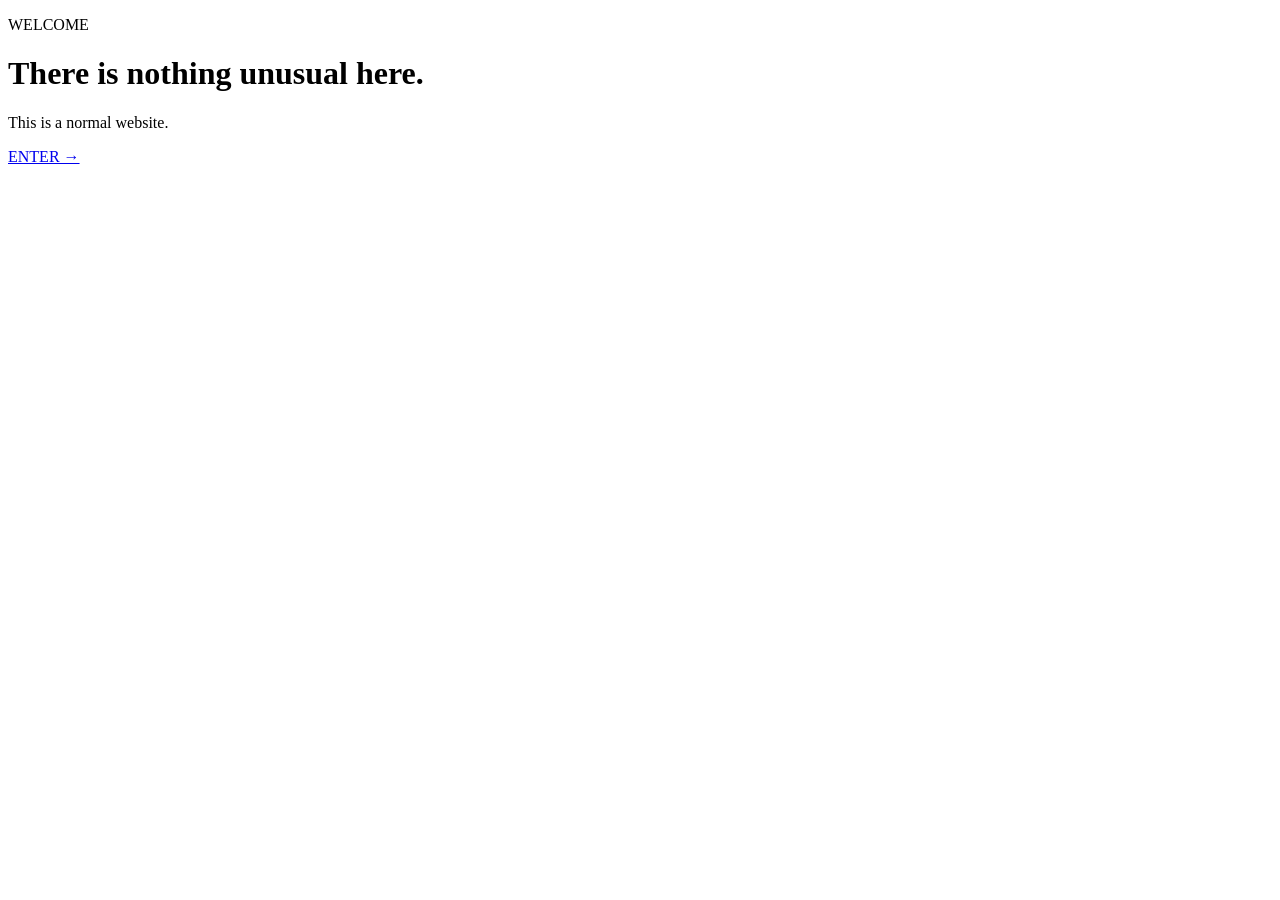
==== index.html @ 595df05b "Create index.html" ====
<!DOCTYPE html>
<html lang="en">
<head>
    <meta charset="UTF-8">
    <meta name="viewport" content="width=device-width, initial-scale=1.0">
    <title>Welcome</title>
</head>

<body>

    <main>
        <p>WELCOME</p>

        <h1>There is nothing unusual here.</h1>

        <p>
            This is a normal website.
        </p>

        <a href="./welcome.html">
            ENTER →
        </a>
    </main>

</body>
</html>
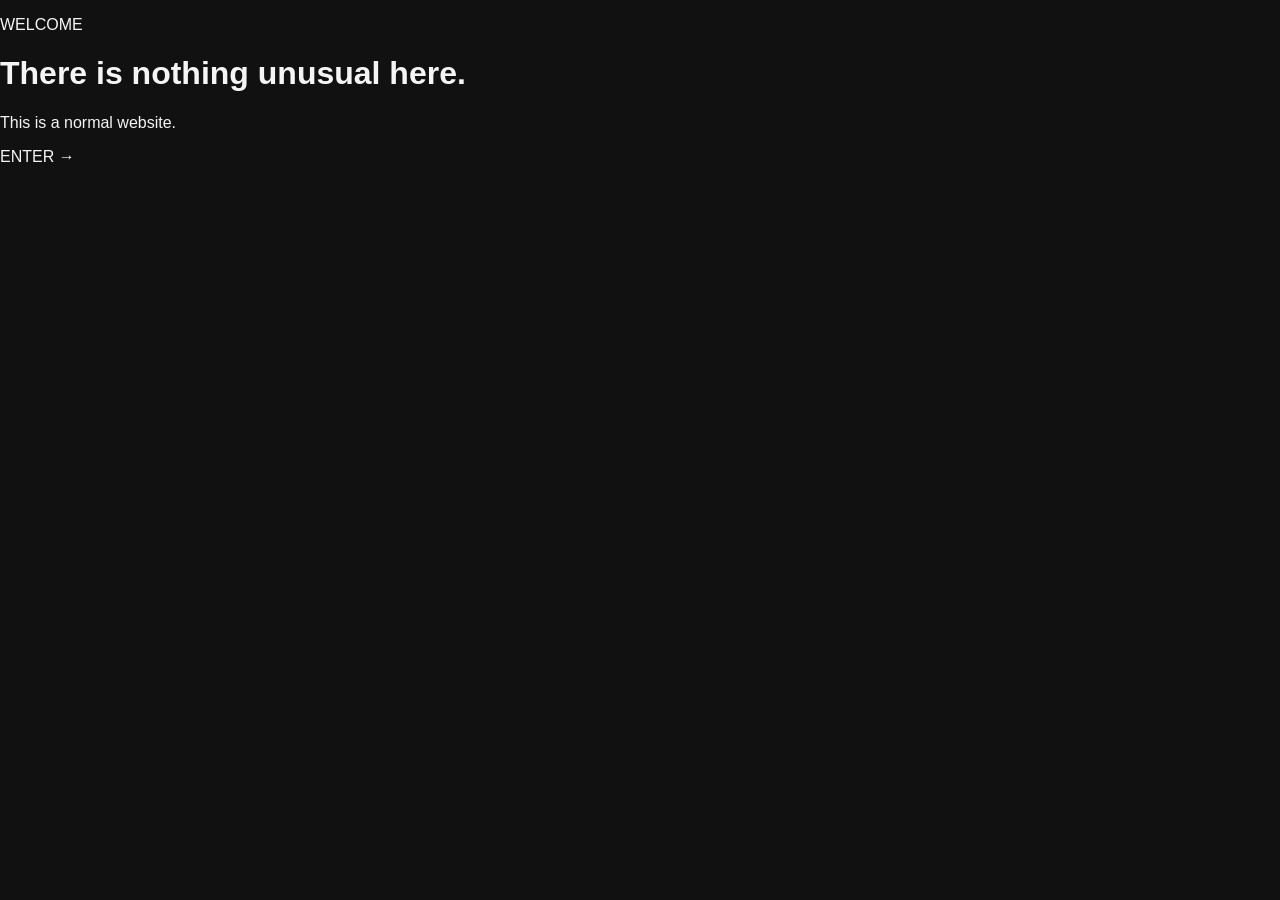
==== commit b3f79c3a: "Update index.html" ====
--- a/index.html
+++ b/index.html
@@ -4,6 +4,8 @@
     <meta charset="UTF-8">
     <meta name="viewport" content="width=device-width, initial-scale=1.0">
     <title>Welcome</title>
+
+    <link rel="stylesheet" href="./assets/css/styles.css">
 </head>
 
 <body>
--- a/assets/css/styles.css
+++ b/assets/css/styles.css
@@ -0,0 +1,166 @@
+* {
+    box-sizing: border-box;
+}
+
+html {
+    scroll-behavior: smooth;
+}
+
+body {
+    margin: 0;
+    background: #111;
+    color: #f5f5f5;
+    font-family: Arial, Helvetica, sans-serif;
+}
+
+a {
+    color: #f5f5f5;
+    text-decoration: none;
+}
+
+a:hover {
+    text-decoration: underline;
+}
+
+
+.landing {
+    min-height: 100vh;
+    padding: 10vw;
+    display: flex;
+    flex-direction: column;
+    justify-content: center;
+}
+
+.landing h1 {
+    max-width: 900px;
+    font-size: 7vw;
+    line-height: 0.95;
+    margin: 20px 0;
+    letter-spacing: -0.05em;
+}
+
+.small-text {
+    font-size: 0.8rem;
+    letter-spacing: 0.15em;
+    text-transform: uppercase;
+}
+
+.description {
+    font-size: 1.1rem;
+    max-width: 500px;
+    line-height: 1.6;
+}
+
+.main-link {
+    margin-top: 60px;
+    width: fit-content;
+    font-size: 1rem;
+    letter-spacing: 0.1em;
+}
+
+
+.site-header {
+    display: flex;
+    justify-content: space-between;
+    padding: 30px 5vw;
+    border-bottom: 1px solid #444;
+    font-size: 0.75rem;
+    letter-spacing: 0.1em;
+}
+
+
+.welcome-page {
+    min-height: 85vh;
+    padding: 8vw 10vw;
+}
+
+.welcome-page h1 {
+    font-size: 8vw;
+    line-height: 0.9;
+    letter-spacing: -0.06em;
+    max-width: 900px;
+    margin: 30px 0;
+}
+
+.navigation {
+    display: flex;
+    flex-direction: column;
+    gap: 20px;
+    margin-top: 70px;
+}
+
+.navigation a {
+    width: fit-content;
+    font-size: 1rem;
+    letter-spacing: 0.05em;
+}
+
+.footer-message {
+    margin-top: 120px;
+    font-size: 0.8rem;
+    color: #777;
+}
+
+
+.about-page {
+    min-height: 85vh;
+    padding: 8vw 10vw;
+}
+
+.about-page h1 {
+    font-size: 6vw;
+    line-height: 0.95;
+    letter-spacing: -0.05em;
+    margin: 40px 0 80px;
+}
+
+.about-text {
+    max-width: 600px;
+    font-size: 1.1rem;
+    line-height: 1.7;
+}
+
+.strange-text {
+    margin-top: 60px;
+    font-size: 1.5rem;
+    letter-spacing: 0.05em;
+}
+
+
+.user-page {
+    background: #0b0b0b;
+}
+
+.user-content {
+    min-height: 85vh;
+    padding: 8vw 10vw;
+}
+
+.user-content h1 {
+    font-size: 9vw;
+    line-height: 0.85;
+    letter-spacing: -0.07em;
+    margin: 50px 0 80px;
+    max-width: 1000px;
+}
+
+.question {
+    max-width: 500px;
+    font-size: 1.3rem;
+    line-height: 1.8;
+}
+
+.question p:nth-child(2) {
+    margin-left: 80px;
+}
+
+.question p:nth-child(3) {
+    margin-left: 160px;
+    font-size: 2rem;
+}
+
+.warning {
+    margin-top: 150px;
+    color: #777;
+    font-size: 0.8rem;
+}
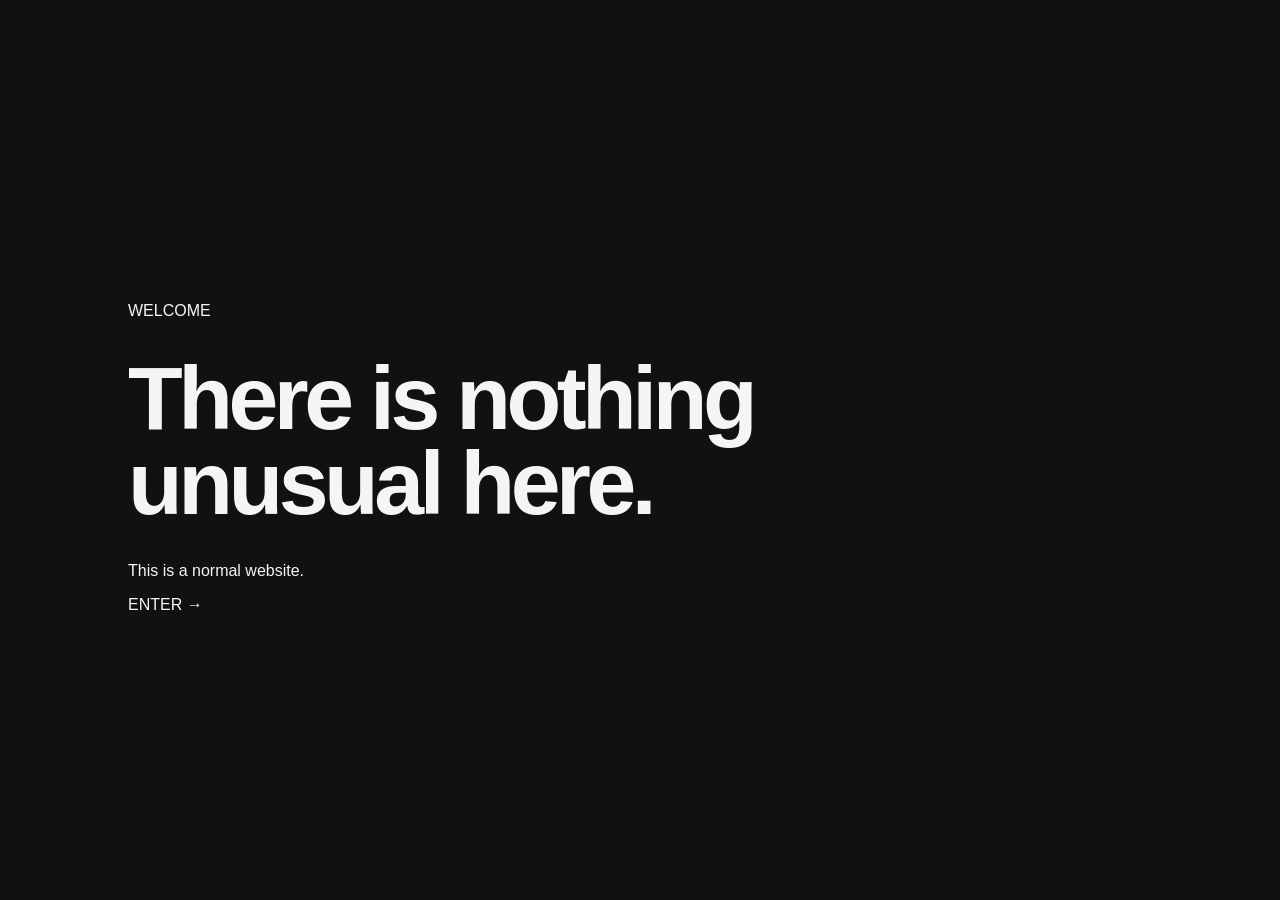
==== commit 192c6f63: "Update index.html" ====
--- a/index.html
+++ b/index.html
@@ -10,7 +10,7 @@
 
 <body>
 
-    <main>
+    <main class="landing">
         <p>WELCOME</p>
 
         <h1>There is nothing unusual here.</h1>
